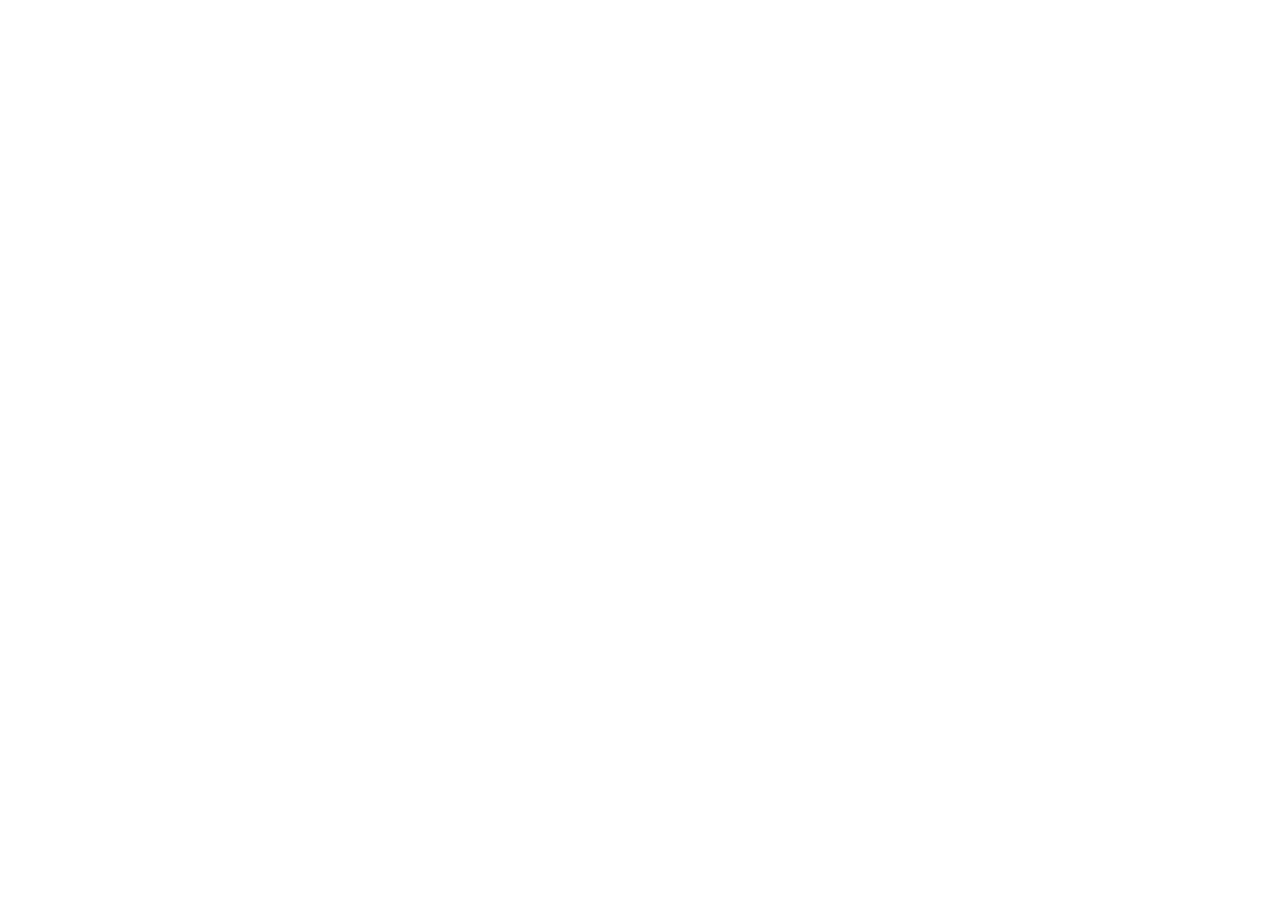
==== pages/donate.html @ 3dea3e2c "website" ====
<!DOCTYPE html>
<html lang="en">
<head>
    <meta charset="UTF-8">
    <meta name="viewport" content="width=device-width, initial-scale=1.0">
    <title>donate</title>
</head>
<body>
    
</body>
</html>
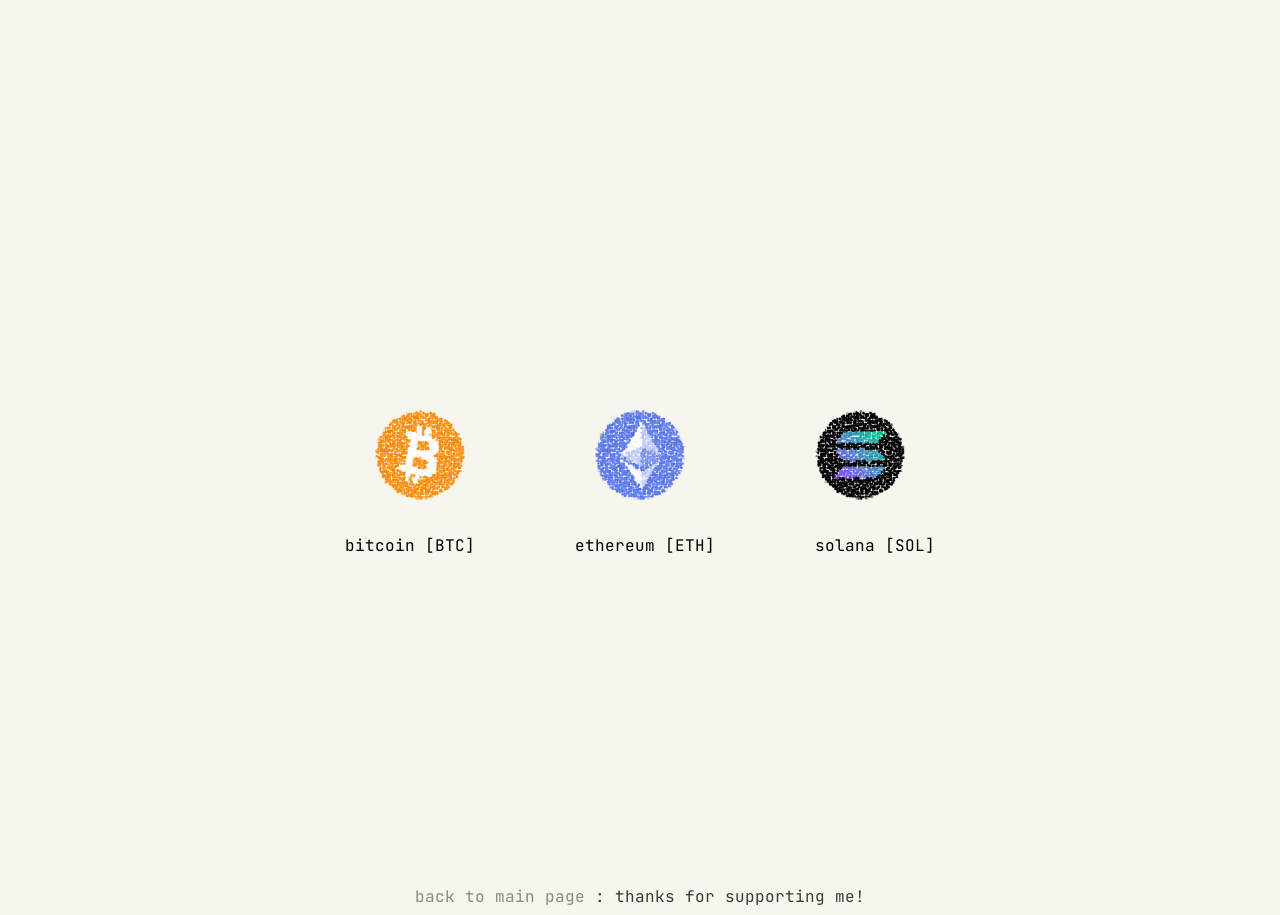
==== commit 5fe51e18: "website 0.1" ====
--- a/pages/donate.html
+++ b/pages/donate.html
@@ -3,9 +3,61 @@
 <head>
     <meta charset="UTF-8">
     <meta name="viewport" content="width=device-width, initial-scale=1.0">
-    <title>donate</title>
+    <title>Donation</title>
+    <style>
+        body {
+            font-family: 'JetBrains Mono', monospace;
+            background-color:#F6F5EE;
+        }
+    </style>
 </head>
+<link rel="preconnect" href="https://fonts.googleapis.com">
+<link href="https://fonts.googleapis.com/css2?family=JetBrains+Mono:wght@400;700&display=swap" rel="stylesheet">
 <body>
     
+    <div style="display: flex; justify-content: center; gap: 60px; margin-top: 375px;">
+        <div style="width: 160px; height: 160px; display: flex; justify-content: center; align-items: center;">
+            <img src="../images/bitcoin1.png" style="height: 90px; width: 90px; cursor: pointer;" onclick="swap(this, 'bitcoin1.png', 'btc.png')">
+        </div>
+        <div style="width: 160px; height: 160px; display: flex; justify-content: center; align-items: center;">
+            <img src="../images/ethereum1.png" style="height: 90px; width: 90px; cursor: pointer;" onclick="swap(this, 'ethereum1.png', 'eth.png')">
+        </div>
+        <div style="width: 160px; height: 160px; display: flex; justify-content: center; align-items: center;">
+            <img src="../images/solana1.png" style="height: 90px; width: 90px; cursor: pointer;" onclick="swap(this, 'solana1.png', 'sol.png')">
+        </div>
+        
+    </div>
+
+    <div style="display: flex; justify-content: center; gap: 100px;">
+        <div>
+            bitcoin [BTC]
+        </div>
+        <div>
+            ethereum [ETH]
+        </div>
+        <div>
+            solana [SOL]
+        </div>
+    </div>
+
+    <div style="text-align: center; color: #3A3A3A; margin-top: 330px;">
+            <a href="/index.html" style="text-decoration:none; color: #8e8980;">back to main page</a>
+            : 
+            thanks for supporting me!
+    </div>
+    
+    <script>
+    function swap(img, logoFile, qrFile) {
+    if (img.src.includes(qrFile)) {
+        img.src = "../images/" + logoFile;
+        img.style.height = "90px";
+        img.style.width = "90px";
+    } else {
+        img.src = "../images/" + qrFile;
+        img.style.height = "160px";
+        img.style.width = "160px";
+        }
+    }   
+    </script>
 </body>
 </html>
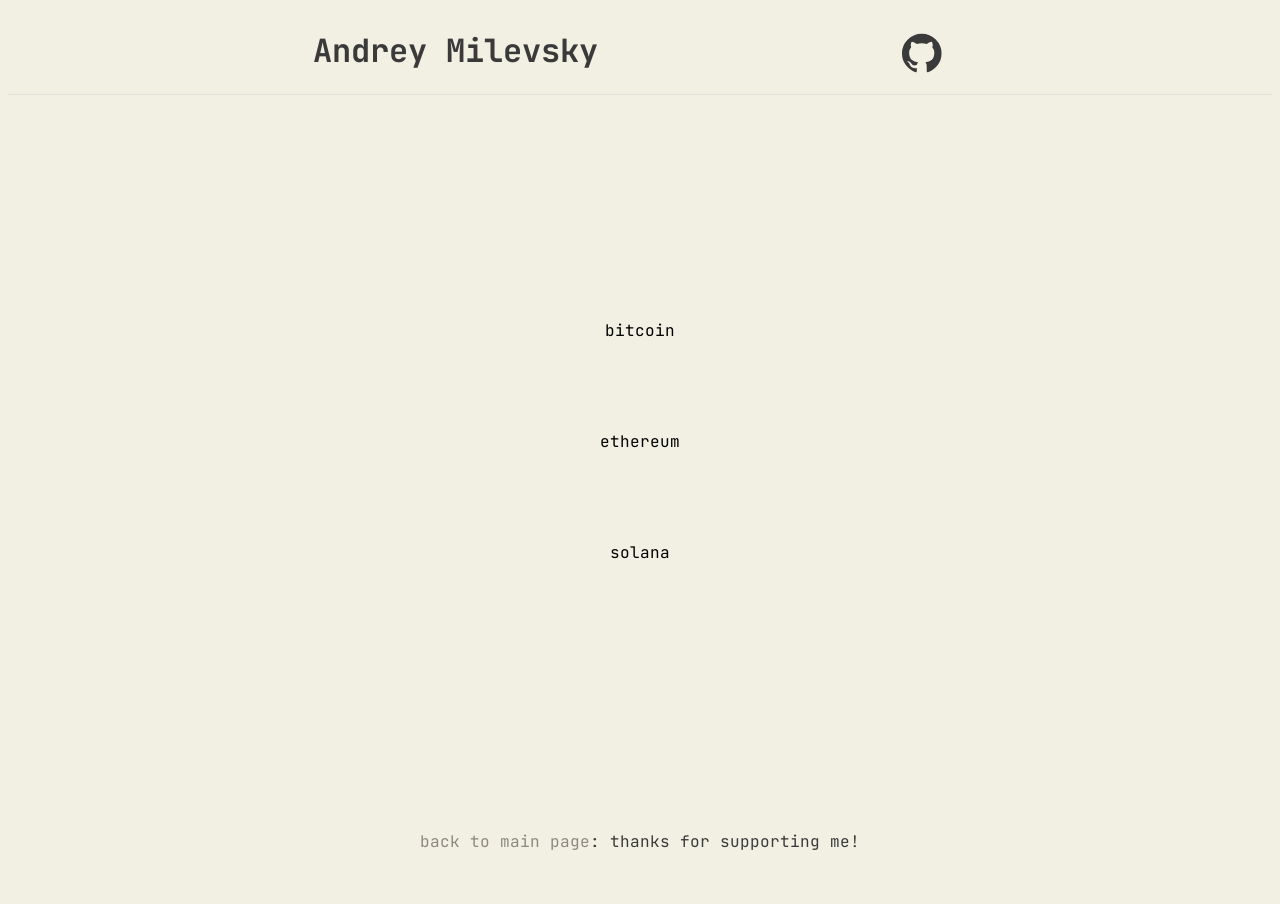
==== commit 2cfa9018: "website 0.2" ====
--- a/pages/donate.html
+++ b/pages/donate.html
@@ -4,60 +4,39 @@
     <meta charset="UTF-8">
     <meta name="viewport" content="width=device-width, initial-scale=1.0">
     <title>Donation</title>
-    <style>
-        body {
-            font-family: 'JetBrains Mono', monospace;
-            background-color:#F6F5EE;
-        }
-    </style>
+    <link rel="stylesheet" href="donatestyle.css">
+    <script type="module" src="./script.js"></script>
 </head>
-<link rel="preconnect" href="https://fonts.googleapis.com">
-<link href="https://fonts.googleapis.com/css2?family=JetBrains+Mono:wght@400;700&display=swap" rel="stylesheet">
+<link
+rel="preconnect"
+href="https://fonts.googleapis.com"
+>
+<link
+href="https://fonts.googleapis.com/css2?family=JetBrains+Mono:wght@400;700&display=swap"
+rel="stylesheet"
+>
+
 <body>
-    
-    <div style="display: flex; justify-content: center; gap: 60px; margin-top: 375px;">
-        <div style="width: 160px; height: 160px; display: flex; justify-content: center; align-items: center;">
-            <img src="../images/bitcoin1.png" style="height: 90px; width: 90px; cursor: pointer;" onclick="swap(this, 'bitcoin1.png', 'btc.png')">
-        </div>
-        <div style="width: 160px; height: 160px; display: flex; justify-content: center; align-items: center;">
-            <img src="../images/ethereum1.png" style="height: 90px; width: 90px; cursor: pointer;" onclick="swap(this, 'ethereum1.png', 'eth.png')">
-        </div>
-        <div style="width: 160px; height: 160px; display: flex; justify-content: center; align-items: center;">
-            <img src="../images/solana1.png" style="height: 90px; width: 90px; cursor: pointer;" onclick="swap(this, 'solana1.png', 'sol.png')">
-        </div>
-        
+
+    <header class="topbar">
+    <h1 class="name">Andrey Milevsky</h1>
+    <a href="https://github.com/AndreyMilevsky" target="_blank">
+    <img class="githubicon" src="../images/github.svg">
+    </a>
+    </header>
+
+    <div class="cryptotext">
+        <div class="crypto" id="crypto1">bitcoin</div>
+        <div class="crypto" id="crypto2">ethereum</div>
+        <div class="crypto" id="crypto3">solana</div>
     </div>
 
-    <div style="display: flex; justify-content: center; gap: 100px;">
-        <div>
-            bitcoin [BTC]
-        </div>
-        <div>
-            ethereum [ETH]
-        </div>
-        <div>
-            solana [SOL]
-        </div>
+    <div class="bottom-bar">
+        <a class="bottom-bar-text" href="/index.html">back to main page</a>
+        : 
+        thanks for supporting me!
     </div>
 
-    <div style="text-align: center; color: #3A3A3A; margin-top: 330px;">
-            <a href="/index.html" style="text-decoration:none; color: #8e8980;">back to main page</a>
-            : 
-            thanks for supporting me!
-    </div>
-    
-    <script>
-    function swap(img, logoFile, qrFile) {
-    if (img.src.includes(qrFile)) {
-        img.src = "../images/" + logoFile;
-        img.style.height = "90px";
-        img.style.width = "90px";
-    } else {
-        img.src = "../images/" + qrFile;
-        img.style.height = "160px";
-        img.style.width = "160px";
-        }
-    }   
-    </script>
+
 </body>
 </html>
--- a/pages/donatestyle.css
+++ b/pages/donatestyle.css
@@ -0,0 +1,50 @@
+body{
+    font-family: 'JetBrains Mono', monospace;
+    background-color:#f1f0e3;
+}
+
+.topbar{
+    display: flex; 
+    justify-content: space-evenly; 
+    align-items: center;
+    color: #3A3A3A;
+    border-bottom: 1px solid #E0DFD8; 
+    max-width: auto;
+}
+.githubicon{
+    height: 40px;
+    width: 40px;
+    margin-right: 25px;
+    margin-top: 10px 
+}
+
+.crypto{
+    cursor: pointer;
+    transition: opacity 0.2s ease;
+    width: auto;
+    text-align: center;
+
+}
+
+.cryptotext{
+    display: flex;
+    flex-direction: column;
+    justify-content: center;
+    align-items: center;
+    align-items: center;
+    gap: 10vh;
+    height: 77vh;
+}
+
+.bottom-bar{
+    display: flex;
+    justify-content: center;
+    align-items: center;
+    color: #3A3A3A;
+    height: 12vh;
+}
+
+.bottom-bar-text{
+    text-decoration:none; 
+    color: #8e8980;
+}
